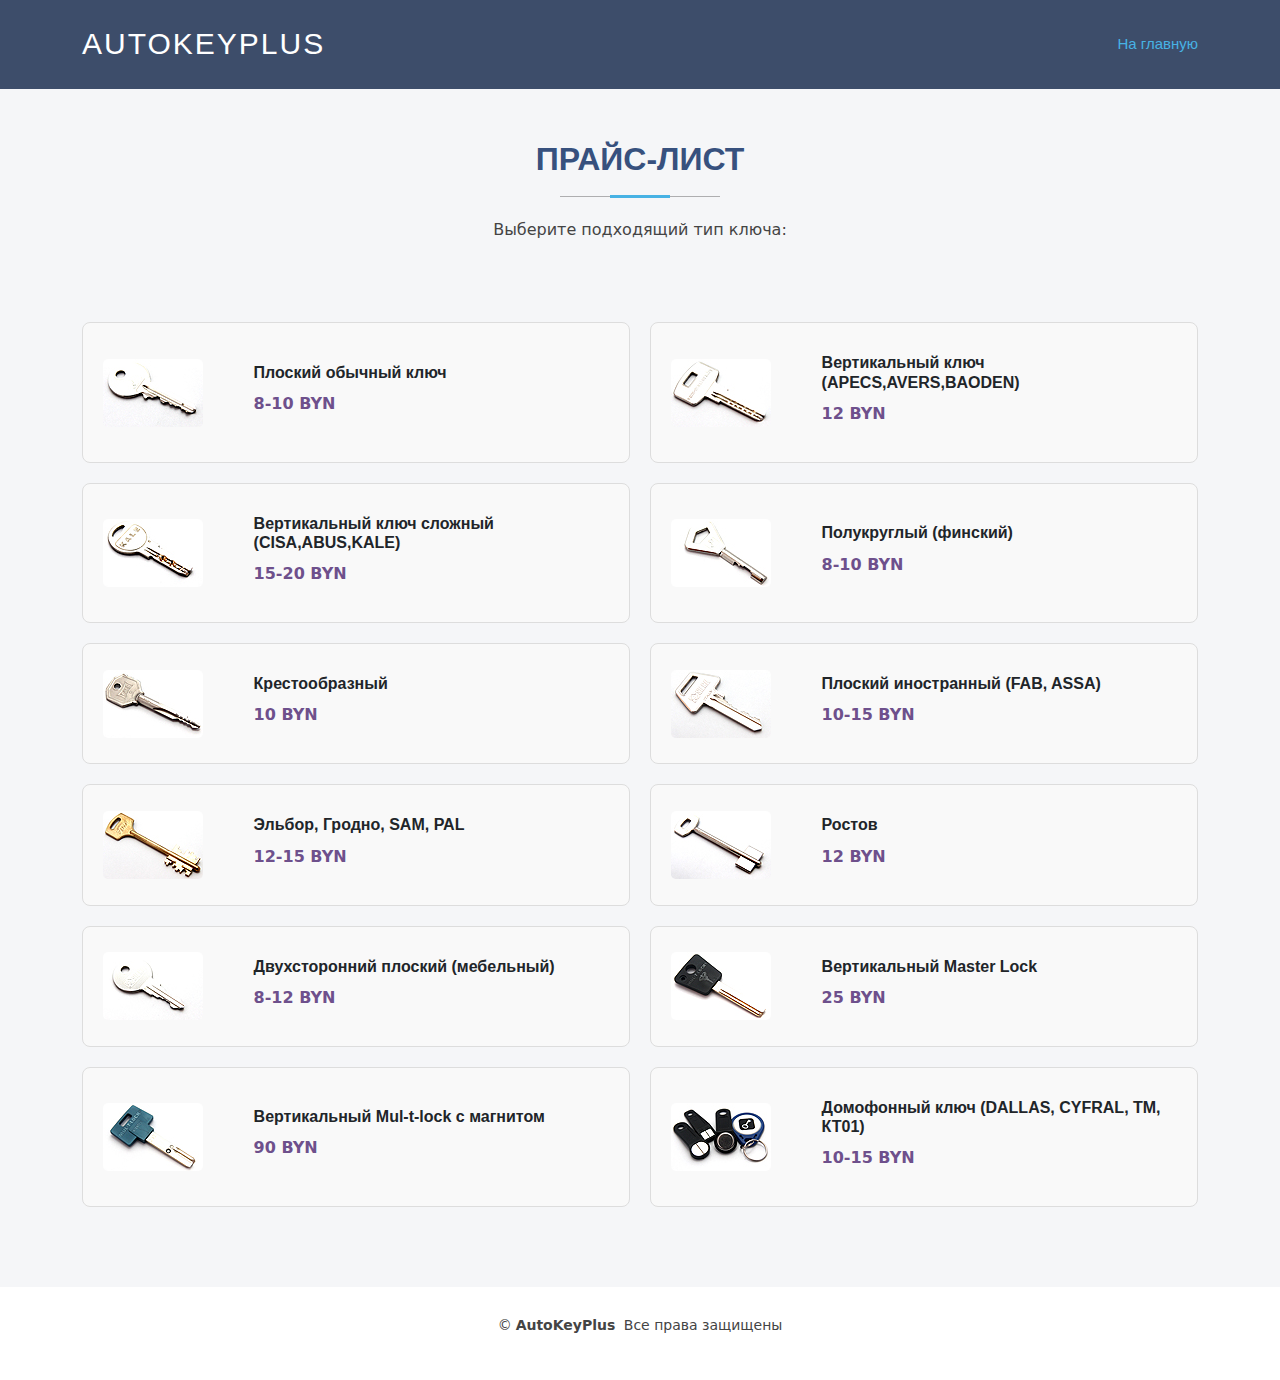
==== avtomobilnye-klyuchi-lida.html @ 578203f6 "add toogle menu" ====
<!DOCTYPE html>
<html lang="en">
<head>
  <meta charset="UTF-8">
  <meta name="viewport" content="width=device-width, initial-scale=1.0">
  <title>Прайс-лист | AutoKeyPlus</title>
  <link href="assets/vendor/bootstrap/css/bootstrap.min.css" rel="stylesheet">
    <!-- Fonts -->
    <link href="https://fonts.googleapis.com" rel="preconnect">
    <link href="https://fonts.gstatic.com" rel="preconnect" crossorigin>
  
    <!-- Vendor CSS Files -->
    <link href="assets/vendor/bootstrap/css/bootstrap.min.css" rel="stylesheet">
    <link href="assets/vendor/bootstrap-icons/bootstrap-icons.css" rel="stylesheet">
    <link href="assets/vendor/aos/aos.css" rel="stylesheet">
    <link href="assets/vendor/glightbox/css/glightbox.min.css" rel="stylesheet">
    <link href="assets/vendor/swiper/swiper-bundle.min.css" rel="stylesheet">
  
    <!-- Main CSS File -->
    <link href="assets/css/main.css" rel="stylesheet">
  <link href="assets/css/main.css" rel="stylesheet">
  <style>
    /* Грид для карточек */
    #keys-container {
      display: grid;
      grid-template-columns: repeat(2, minmax(300px, 1fr));
      gap: 20px;
    }

    /* Карточка */
    .card {
        display: flex;
        flex-direction: row;
        justify-content: flex-start;
        text-align: center;
        background-color: #f9f9f9;
        border: 1px solid #ddd;
        border-radius: 8px;
        padding: 20px;
        align-items: center;
    }

    /* Изображение */
    .card img {
      object-fit: cover;
      border-radius: 5px;
    }

    /* Текст в карточке */
    .card-title {
      font-size: 1rem;
      font-weight: bold;
      margin: 10px 0;
      text-align: left;
    }

    .price {
      font-size: 1rem;
      font-weight: bold;
      color: #6E508C;
    }

    .error-message {
      text-align: center;
      font-size: 1.2rem;
      color: red;
      margin-top: 20px;
    }
    .card-price{
        display: flex;
        flex-direction: column;
        align-items: flex-start;
        margin-left: 10%;
    }

    @media (max-width: 767px) {
    #keys-container {
      grid-template-columns: 1fr; /* Один столбец на мобильных */
    }
  }
  </style>
</head>
<body>
  <header id="header" class="header d-flex align-items-center fixed-top">
    <div class="container-fluid container-xl position-relative d-flex align-items-center">
      <a href="index.html" class="logo d-flex align-items-center me-auto">
        <h1 class="sitename">AutoKeyPlus</h1>
      </a>
      <nav id="navmenu" class="navmenu">
        <ul>
          <li><a href="index.html" class="active">На главную</a></li>
        </ul>
        <i class="mobile-nav-toggle d-xl-none bi bi-list"></i>
      </nav>
    </div>
  </header>

  <main class="main">
    <section id="price-list" class="section light-background">
      <div class="container">
        <div class="section-title" style="padding: 5em 0;">
          <h2>Прайс-лист</h2>
          <p>Выберите подходящий тип ключа:</p>
        </div>
        <div id="keys-container">
          <!-- Карточки будут загружены через JS -->
        </div>
        <div id="error-message" class="error-message"></div>
      </div>
    </section>
  </main>

  <footer id="footer" class="footer text-center" style="padding: 2em;">
    <div class="container">
      <p>©<strong class="px-1 sitename">AutoKeyPlus</strong> Все права защищены</p>
    </div>
  </footer>

  <script>
    async function loadKeys() {
      try {
        const response = await fetch('keys.json'); // Загрузка JSON
        if (!response.ok) {
          throw new Error(`HTTP error! Status: ${response.status}`);
        }

        const keys = await response.json();
        const container = document.getElementById('keys-container');
        container.innerHTML = ''; // Очистка контейнера

        // Создание карточек
        keys.forEach(key => {
          const card = document.createElement('div');
          card.className = 'card';

          card.innerHTML = `
            <img src="${key.src}" alt="${key.title}">
            <div class="card-price">
                <h4 class="card-title">${key.title}</h4>
                <p class="price">${key.price}</p>
            </div>
          `;
          container.appendChild(card);
        });
      } catch (error) {
        document.getElementById('error-message').textContent = 'Ошибка загрузки прайс-листа. Пожалуйста, попробуйте позже.';
        console.error('Ошибка загрузки:', error);
      }
    }

    document.addEventListener('DOMContentLoaded', loadKeys);
  </script>
</body>
<script src="assets/js/main.js"></script>
</html>
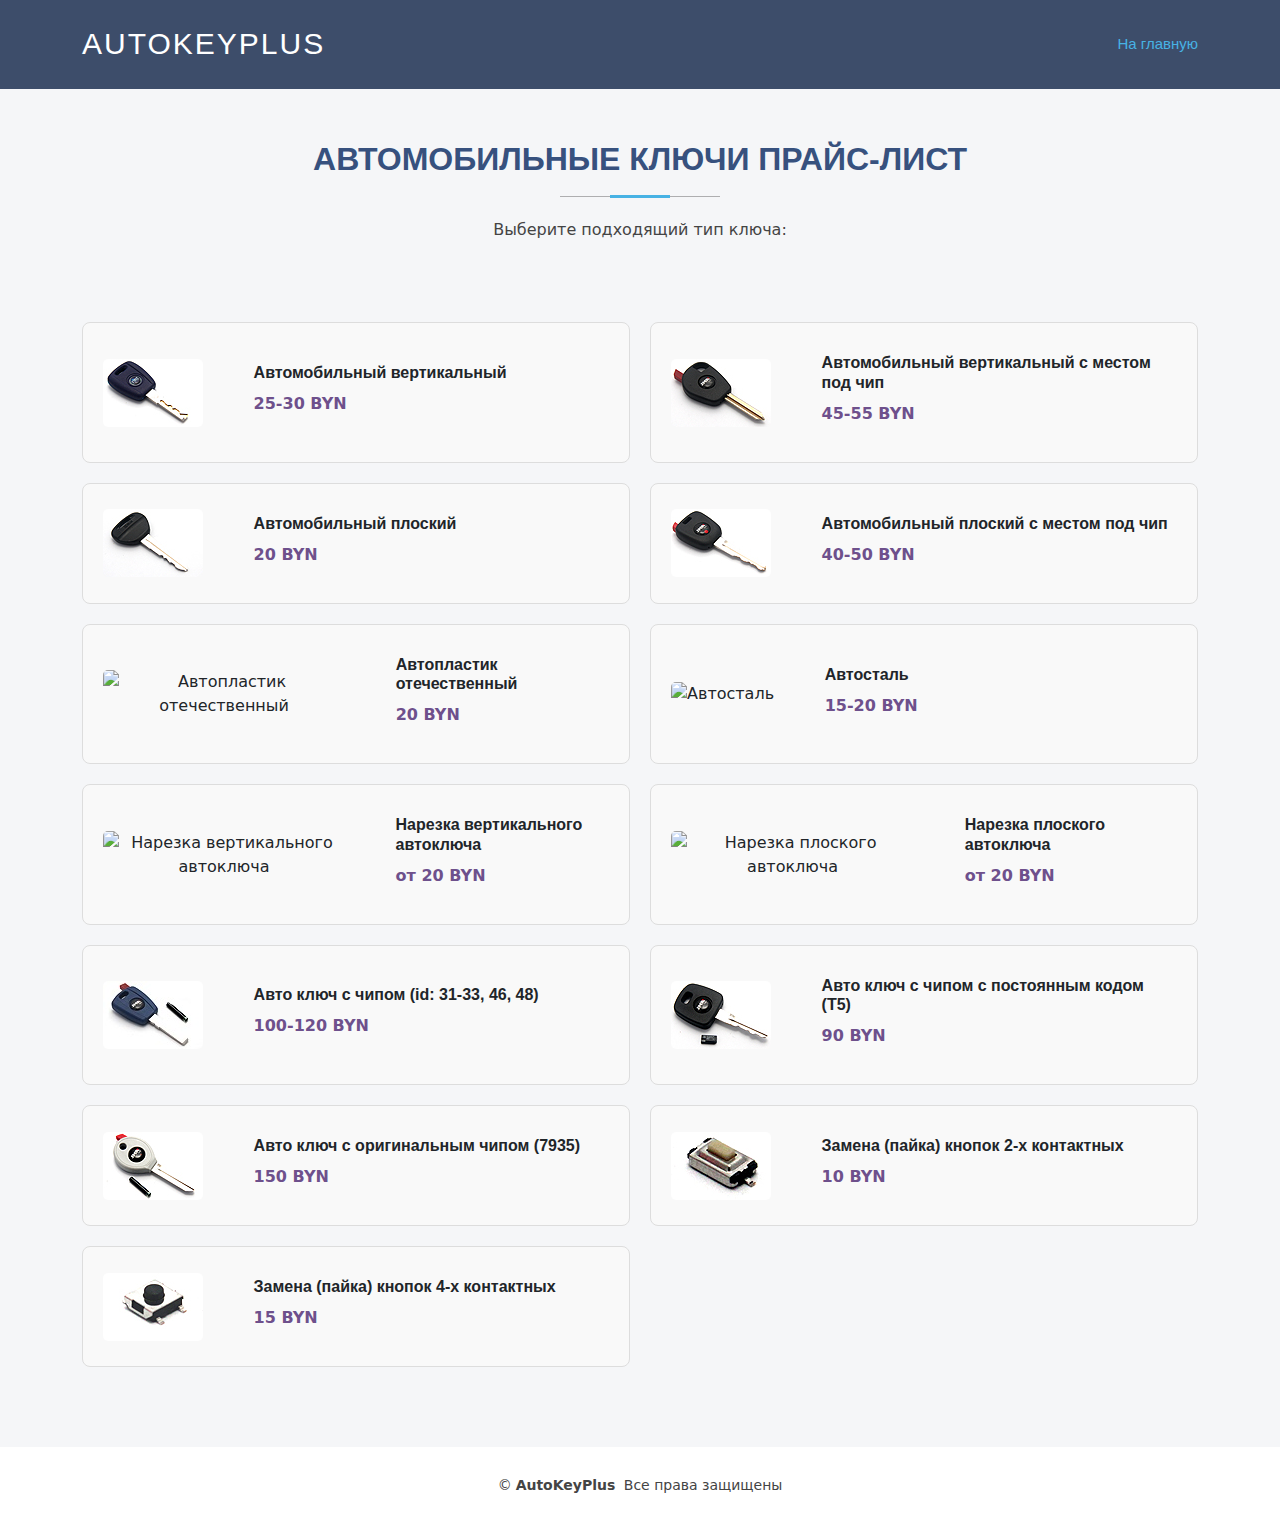
==== commit 4d612f27: "add new autokeys" ====
--- a/avtomobilnye-klyuchi-lida.html
+++ b/avtomobilnye-klyuchi-lida.html
@@ -99,7 +99,7 @@
     <section id="price-list" class="section light-background">
       <div class="container">
         <div class="section-title" style="padding: 5em 0;">
-          <h2>Прайс-лист</h2>
+          <h2>Автомобильные ключи прайс-лист</h2>
           <p>Выберите подходящий тип ключа:</p>
         </div>
         <div id="keys-container">
@@ -119,7 +119,7 @@
   <script>
     async function loadKeys() {
       try {
-        const response = await fetch('keys.json'); // Загрузка JSON
+        const response = await fetch('assets/js/autokeys.json'); // Загрузка JSON
         if (!response.ok) {
           throw new Error(`HTTP error! Status: ${response.status}`);
         }
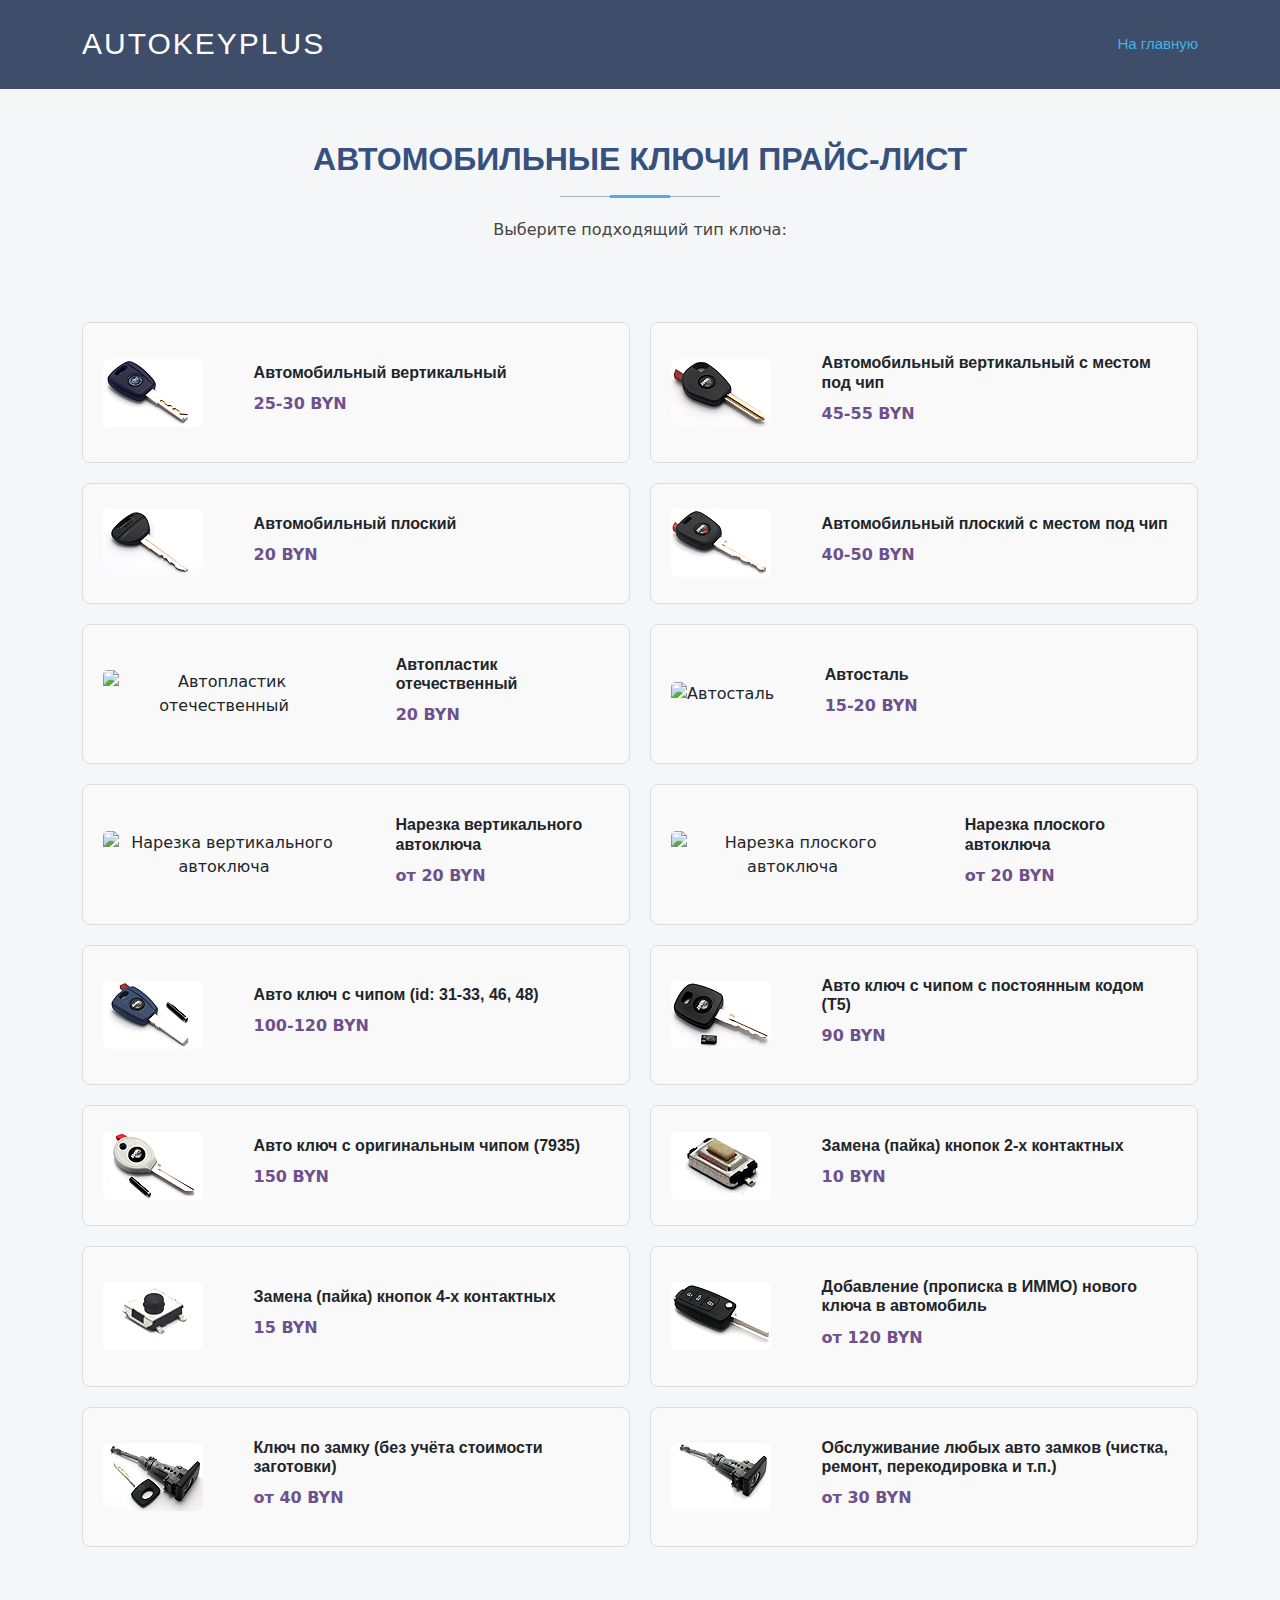
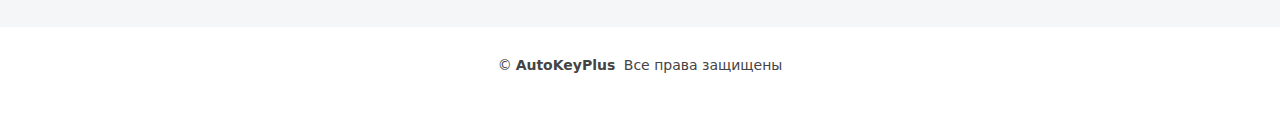
==== commit 4e640102: "add CEO" ====
--- a/avtomobilnye-klyuchi-lida.html
+++ b/avtomobilnye-klyuchi-lida.html
@@ -3,6 +3,9 @@
 <head>
   <meta charset="UTF-8">
   <meta name="viewport" content="width=device-width, initial-scale=1.0">
+  <link rel="canonical" href="https://autokeyplus.by/">
+  <meta content="Изготовление и ремонт ключей, аварийное вскрытие замков Лида. Ремонт, чистка и перекодировка замков. Наш адресс: Лида, ул. Качана, 7" name="description">
+  <meta content="ключи Лида, ремонт ключей Лида, вскрытие замков Лида, вскрытие замков, ремонт замков зажигания, дубликаты ключей Лида, аварийное вскрытие авто Лида, ключи в Лиде" name="keywords">
   <title>Прайс-лист | AutoKeyPlus</title>
   <link href="assets/vendor/bootstrap/css/bootstrap.min.css" rel="stylesheet">
     <!-- Fonts -->
@@ -18,7 +21,33 @@
   
     <!-- Main CSS File -->
     <link href="assets/css/main.css" rel="stylesheet">
-  <link href="assets/css/main.css" rel="stylesheet">
+    <link href="assets/css/main.css" rel="stylesheet">
+
+    <script type="application/ld+json">
+      {
+        "@context": "https://schema.org",
+        "@type": "Service",
+        "serviceType": "Изготовление автомобильных ключей",
+        "provider": {
+          "@type": "Organization",
+          "name": "AutoKeyPlus",
+          "logo": "https://cdn-icons-png.flaticon.com/512/4428/4428886.png",
+          "contactPoint": {
+            "@type": "ContactPoint",
+            "telephone": "+375339177747",
+            "contactType": "Customer Service",
+            "areaServed": "BY",
+            "availableLanguage": "Russian"
+          },
+          "sameAs": "https://www.instagram.com/autokeyplu7?igsh=MTRoMjMza3J5Y3F4NQ=="  
+        },
+        "areaServed": "Lida",
+        "priceRange": "BYN",
+        "description": "Мы предоставляем услуги по автомобильных ключей в городе Лида, 
+        любой сложности, также осуществляем ремонт и обслуживание замков."
+      }
+      </script>
+      
   <style>
     /* Грид для карточек */
     #keys-container {
@@ -152,4 +181,5 @@
   </script>
 </body>
 <script src="assets/js/main.js"></script>
+
 </html>
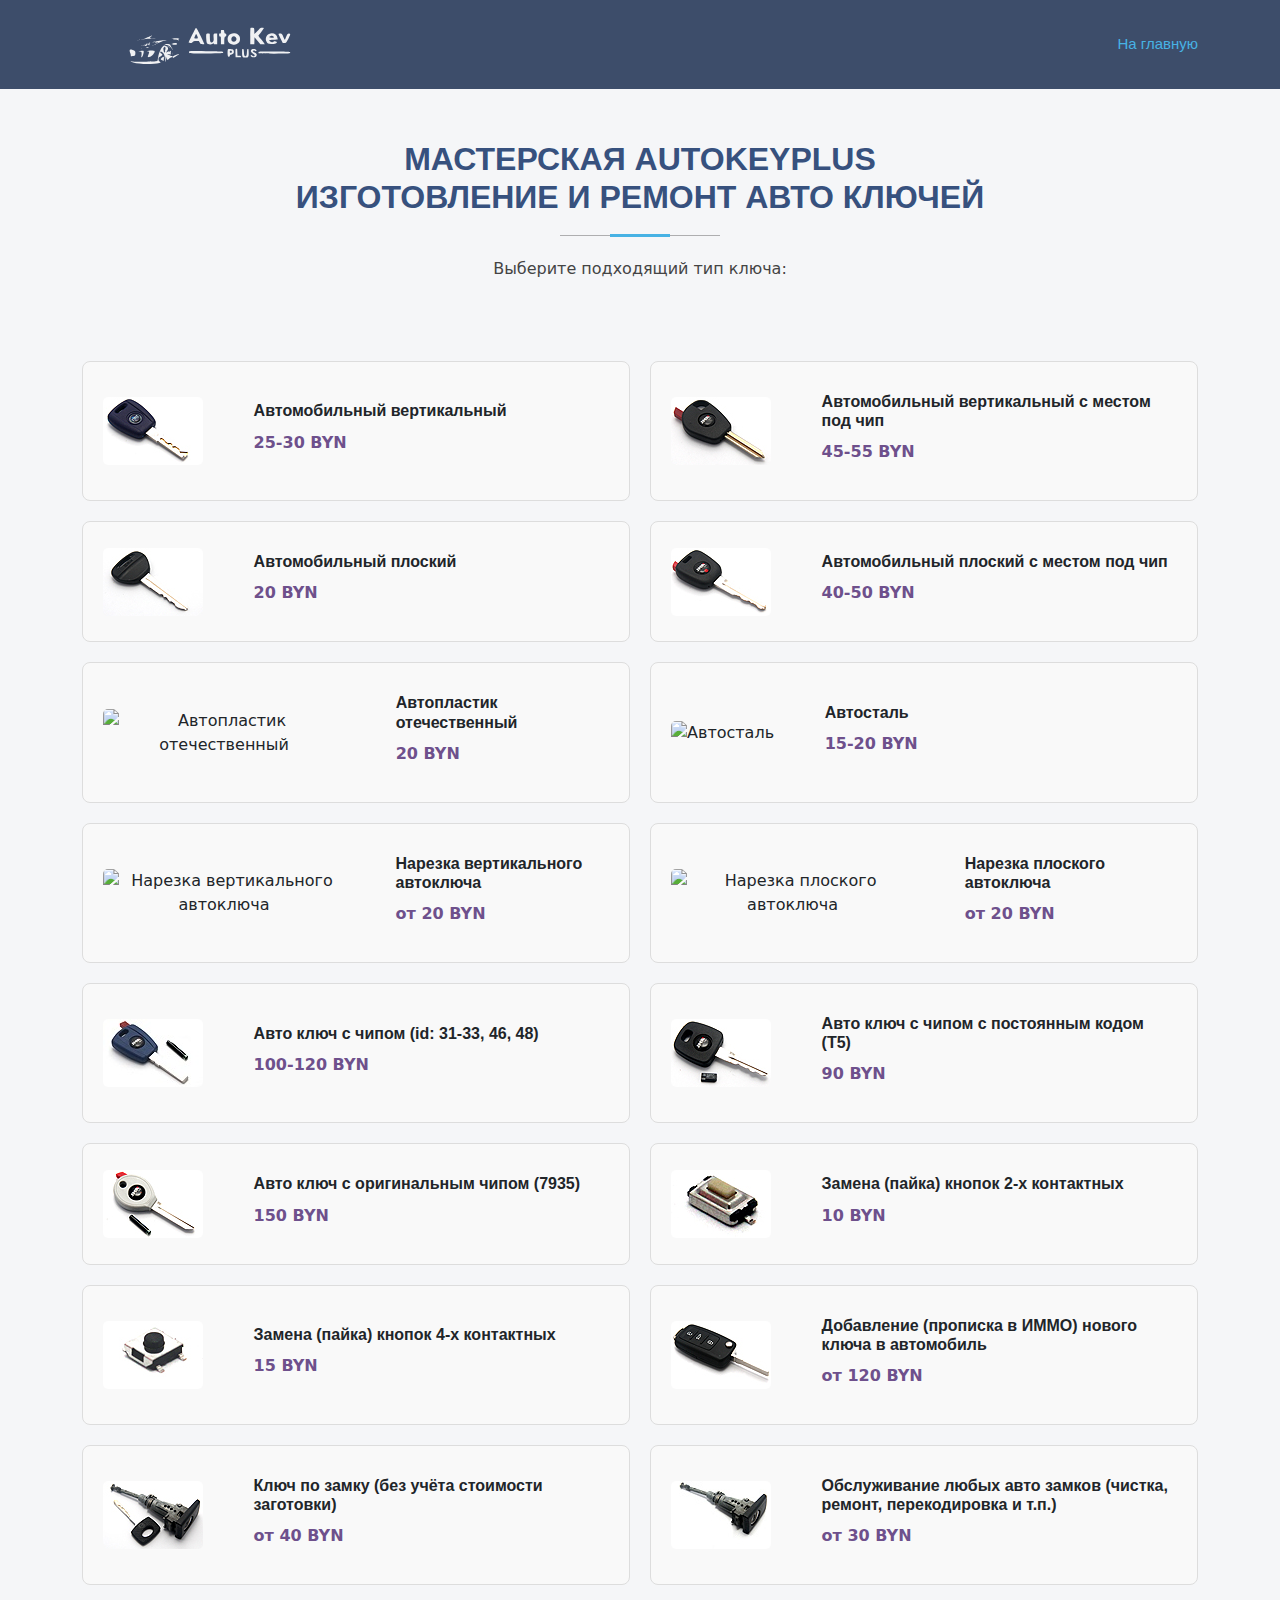
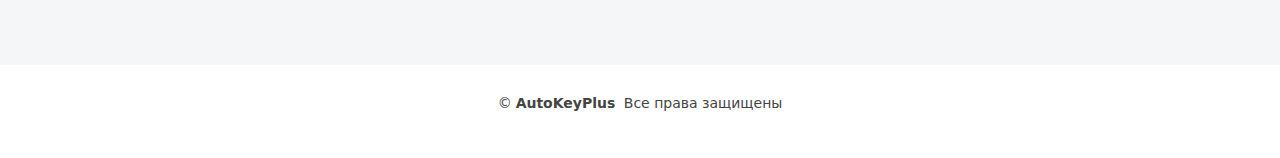
==== commit 63292008: "update logo" ====
--- a/avtomobilnye-klyuchi-lida.html
+++ b/avtomobilnye-klyuchi-lida.html
@@ -3,6 +3,7 @@
 <head>
   <meta charset="UTF-8">
   <meta name="viewport" content="width=device-width, initial-scale=1.0">
+  <meta name="robots" content="index, follow">
   <link rel="canonical" href="https://autokeyplus.by/">
   <meta content="Изготовление и ремонт ключей, аварийное вскрытие замков Лида. Ремонт, чистка и перекодировка замков. Наш адресс: Лида, ул. Качана, 7" name="description">
   <meta content="ключи Лида, ремонт ключей Лида, вскрытие замков Лида, вскрытие замков, ремонт замков зажигания, дубликаты ключей Лида, аварийное вскрытие авто Лида, ключи в Лиде" name="keywords">
@@ -21,13 +22,12 @@
   
     <!-- Main CSS File -->
     <link href="assets/css/main.css" rel="stylesheet">
-    <link href="assets/css/main.css" rel="stylesheet">
 
     <script type="application/ld+json">
       {
         "@context": "https://schema.org",
         "@type": "Service",
-        "serviceType": "Изготовление автомобильных ключей",
+        "serviceType": "Изготовление и ремонт автомобильных ключей",
         "provider": {
           "@type": "Organization",
           "name": "AutoKeyPlus",
@@ -43,8 +43,8 @@
         },
         "areaServed": "Lida",
         "priceRange": "BYN",
-        "description": "Мы предоставляем услуги по автомобильных ключей в городе Лида, 
-        любой сложности, также осуществляем ремонт и обслуживание замков."
+        "description": "Мы предоставляем услуги по изготовлению и ремонту автомобильных ключей в городе Лида, 
+        любой сложности, также осуществляем ремонт и обслуживание автомобильных замков."
       }
       </script>
       
@@ -112,8 +112,10 @@
 <body>
   <header id="header" class="header d-flex align-items-center fixed-top">
     <div class="container-fluid container-xl position-relative d-flex align-items-center">
-      <a href="index.html" class="logo d-flex align-items-center me-auto">
-        <h1 class="sitename">AutoKeyPlus</h1>
+      <a href="https://autokeyplus.by/" class="logo d-flex align-items-center me-auto">
+        <!-- Uncomment the line below if you also wish to use an image logo -->
+          <img src="assets/img/LOGO_2.svg" alt="Изготовление и ремонт ключей">
+        <h1 class="sitename"></h1>
       </a>
       <nav id="navmenu" class="navmenu">
         <ul>
@@ -128,7 +130,7 @@
     <section id="price-list" class="section light-background">
       <div class="container">
         <div class="section-title" style="padding: 5em 0;">
-          <h2>Автомобильные ключи прайс-лист</h2>
+          <h2>Мастерская <strong>AutokeyPlus</strong> <br>ИЗГОТОВЛЕНИЕ И РЕМОНТ АВТО КЛЮЧЕЙ</h2>
           <p>Выберите подходящий тип ключа:</p>
         </div>
         <div id="keys-container">
--- a/assets/css/main.css
+++ b/assets/css/main.css
@@ -157,7 +157,8 @@
 }
 
 .header .logo img {
-  max-height: 36px;
+  position: absolute;
+  max-height: 130px;
   margin-right: 8px;
 }
 
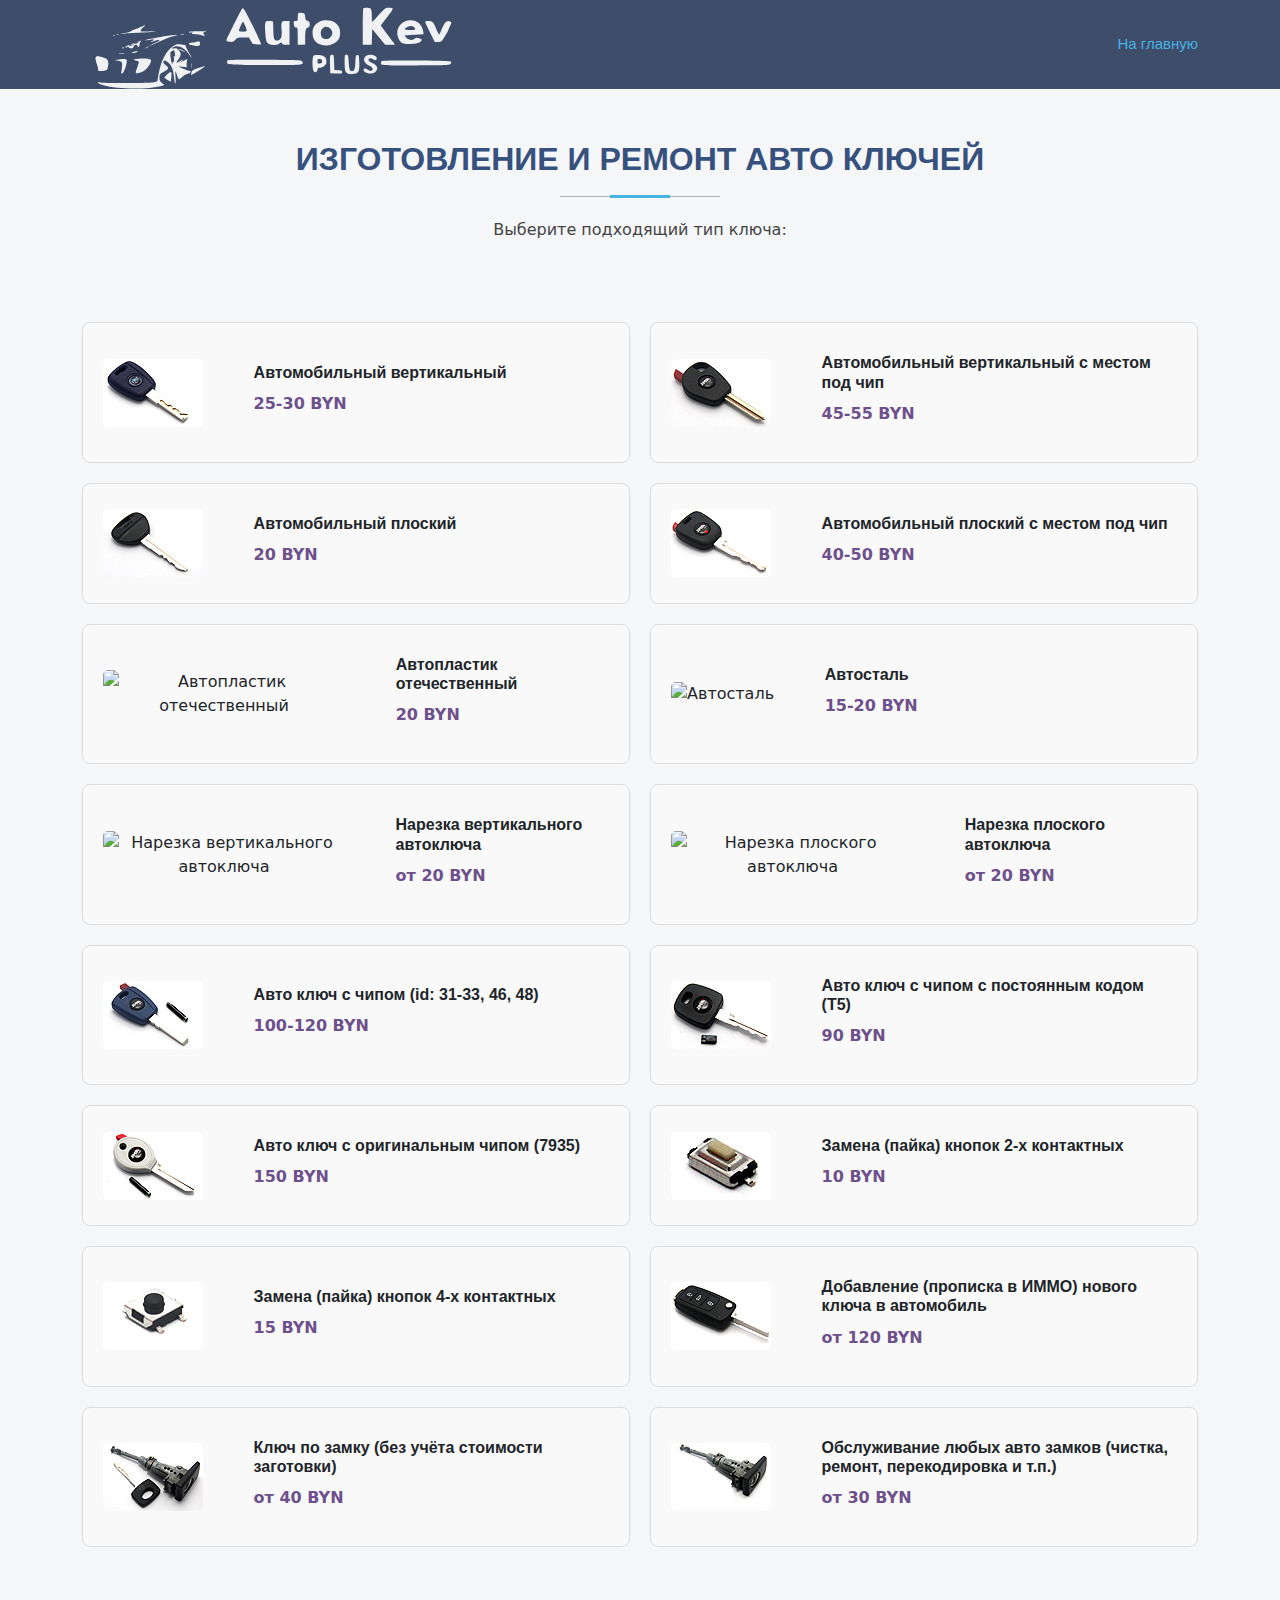
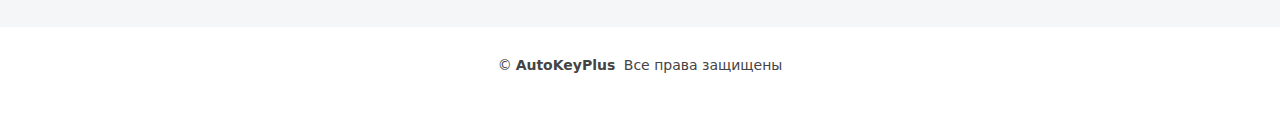
==== commit 03b88daa: "update ceo" ====
--- a/avtomobilnye-klyuchi-lida.html
+++ b/avtomobilnye-klyuchi-lida.html
@@ -3,11 +3,11 @@
 <head>
   <meta charset="UTF-8">
   <meta name="viewport" content="width=device-width, initial-scale=1.0">
-  <meta name="robots" content="index, follow">
   <link rel="canonical" href="https://autokeyplus.by/">
+  <meta name="geo.placename" content="Лида, Беларусь">
   <meta content="Изготовление и ремонт ключей, аварийное вскрытие замков Лида. Ремонт, чистка и перекодировка замков. Наш адресс: Лида, ул. Качана, 7" name="description">
   <meta content="ключи Лида, ремонт ключей Лида, вскрытие замков Лида, вскрытие замков, ремонт замков зажигания, дубликаты ключей Лида, аварийное вскрытие авто Лида, ключи в Лиде" name="keywords">
-  <title>Прайс-лист | AutoKeyPlus</title>
+  <title>Ремонт и изготовление авто ключей | AutoKeyPlus</title>
   <link href="assets/vendor/bootstrap/css/bootstrap.min.css" rel="stylesheet">
     <!-- Fonts -->
     <link href="https://fonts.googleapis.com" rel="preconnect">
@@ -21,6 +21,7 @@
     <link href="assets/vendor/swiper/swiper-bundle.min.css" rel="stylesheet">
   
     <!-- Main CSS File -->
+    <link href="assets/css/main.css" rel="stylesheet">
     <link href="assets/css/main.css" rel="stylesheet">
 
     <script type="application/ld+json">
@@ -43,8 +44,8 @@
         },
         "areaServed": "Lida",
         "priceRange": "BYN",
-        "description": "Мы предоставляем услуги по изготовлению и ремонту автомобильных ключей в городе Лида, 
-        любой сложности, также осуществляем ремонт и обслуживание автомобильных замков."
+        "description": "Мы предоставляем услуги по автомобильных ключей в городе Лида, 
+        любой сложности, также осуществляем ремонт и обслуживание замков."
       }
       </script>
       
@@ -130,7 +131,7 @@
     <section id="price-list" class="section light-background">
       <div class="container">
         <div class="section-title" style="padding: 5em 0;">
-          <h2>Мастерская <strong>AutokeyPlus</strong> <br>ИЗГОТОВЛЕНИЕ И РЕМОНТ АВТО КЛЮЧЕЙ</h2>
+          <h2>ИЗГОТОВЛЕНИЕ И РЕМОНТ АВТО КЛЮЧЕЙ</h2>
           <p>Выберите подходящий тип ключа:</p>
         </div>
         <div id="keys-container">
--- a/assets/css/main.css
+++ b/assets/css/main.css
@@ -157,9 +157,9 @@
 }
 
 .header .logo img {
+  left: -5em;
   position: absolute;
-  max-height: 130px;
-  margin-right: 8px;
+  min-height: 18rem;
 }
 
 .header .logo h1 {
--- a/assets/css/main.css
+++ b/assets/css/main.css
@@ -157,9 +157,9 @@
 }
 
 .header .logo img {
+  left: -5em;
   position: absolute;
-  max-height: 130px;
-  margin-right: 8px;
+  min-height: 18rem;
 }
 
 .header .logo h1 {
